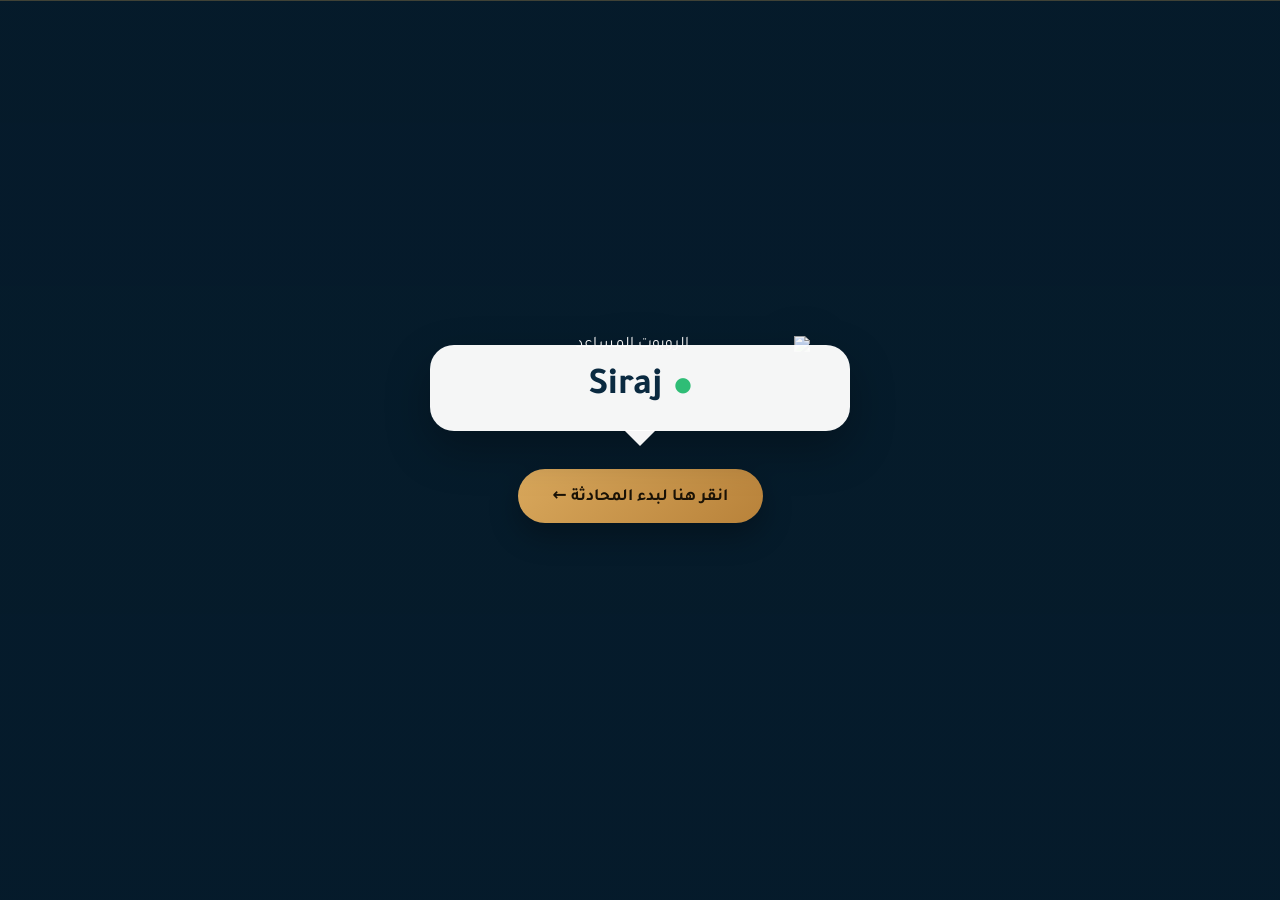
==== index.html @ a5844edb "Add files via upload" ====
<!doctype html>
<html lang="ar" dir="rtl">
<head>
  <meta charset="utf-8">
  <meta name="viewport" content="width=device-width, initial-scale=1.0">
  <meta name="theme-color" content="#051a25">
  <title>Siraj</title>
  <link rel="preconnect" href="https://fonts.googleapis.com">
  <link rel="preconnect" href="https://fonts.gstatic.com" crossorigin>
  <link href="https://fonts.googleapis.com/css2?family=Tajawal:wght@400;500;700;800&display=swap" rel="stylesheet">
  <link rel="stylesheet" href="style.css">
</head>
<body>
  <header class="top-logos">
    <img src="assets/header-pattern.png" alt="" role="presentation">
  </header>

  <main>
    <section id="home" class="screen home-screen">
      <div class="home-content">
        <img class="robot hero-robot" src="assets/robot.png" alt="الروبوت المساعد">
        <div class="chat-bubble hero-bubble">
          <span class="bot-dot">●</span>
          <div>
            <h1>Siraj</h1>
            
          </div>
        </div>
        <button id="startBtn" class="primary-btn">انقر هنا لبدء المحادثة <span>←</span></button>
      </div>
    </section>

    <section id="chat" class="screen chat-screen hidden">
      <div class="chat-shell">
        <div class="chat-header">
          <div class="bot-avatar"><img src="assets/robot.png" alt=""></div>
          <div>
            <strong>Siraj</strong>
            <small>مساعدك الذكي للتعرّف على القيم الإسلامية، وفهم مبادئها وأثرها في بناء الفرد والمجتمع.</small>
          </div>
          <button id="backBtn" class="back-btn" aria-label="العودة">↩</button>
        </div>

        <div class="intro-message">
          <div class="mini-avatar"><img src="assets/robot.png" alt=""></div>
          <div class="message bot-message">
            أهلًا بك! هنا تبدأ رحلتك نحو فهم القيم والأخلاق الإسلامية
          </div>
        </div>

        <div id="questions" class="questions"></div>
        <div class="source-note">عمل الطالبات: ريتاج سعيد، لمار وليد، وفاء سعد، جوري ابراهيم، غلا راجح</div>
      </div>
    </section>
  </main>

  <script src="script.js"></script>
</body>
</html>
---- style.css ----
* { box-sizing: border-box; }

:root {
  --green: #0a2a40;
  --green-2: #075b50;
  --green-3: #0b7a68;
  --mint: #dfffe9;
  --white: #ffffff;
  --gold: #e7c86e;
  --ink: #102c2a;
}

html, body {
  margin: 0;
  min-height: 100%;
  font-family: "Tajawal", system-ui, sans-serif;
  background: #061c2c;
  color: var(--white);
}

body {
  min-height: 100vh;
  min-height: 100dvh;
  display: flex;
  flex-direction: column;
  overflow-x: hidden;
  isolation: isolate;
}

/* fixed background layer (works on iOS, unlike background-attachment: fixed) */
body::before {
  content: "";
  position: fixed;
  inset: 0;
  z-index: -1;
  background:
    linear-gradient(180deg, rgba(4, 22, 36, .12), rgba(4, 22, 36, .08)),
    url("assets/background.png") center bottom / cover no-repeat;
}

main {
  flex: 1;
  display: flex;
  flex-direction: column;
}

.top-logos {
  position: relative;
  z-index: 20;
  width: 100%;
  background: #051a25;
  border-bottom: 1px solid rgba(214,168,98,.28);
}

.top-logos img {
  display: block;
  width: 100%;
  height: auto;
  max-height: 150px;
  object-fit: cover;
  object-position: center;
}

.screen {
  flex: 1;
  position: relative;
}

.home-screen {
  display: grid;
  place-items: center;
  padding: 28px 18px 70px;
}

.home-content {
  width: min(760px, 100%);
  display: flex;
  flex-direction: column;
  align-items: center;
  text-align: center;
}

.hero-robot {
  width: min(340px, 70vw);
  max-height: 410px;
  object-fit: contain;
  filter: drop-shadow(0 20px 30px rgba(0,0,0,.35));
  margin-bottom: -10px;
}

.chat-bubble {
  position: relative;
  background: rgba(255,255,255,.96);
  color: var(--ink);
  border-radius: 24px;
  box-shadow: 0 18px 45px rgba(0,0,0,.28);
}

.hero-bubble {
  width: min(420px, 92%);
  padding: 20px 28px;
  display: flex;
  gap: 12px;
  align-items: center;
  justify-content: center;
  text-align: center;
}

.hero-bubble::after {
  content: "";
  position: absolute;
  bottom: -15px;
  left: 50%;
  transform: translateX(-50%);
  border-width: 16px 16px 0;
  border-style: solid;
  border-color: rgba(255,255,255,.96) transparent transparent;
}

.bot-dot {
  color: #2fbd76;
  font-size: 20px;
  line-height: 1;
}

.hero-bubble h1 {
  margin: 0;
  font-size: clamp(25px, 5vw, 38px);
  color: var(--green);
}

.hero-bubble p {
  margin: 0;
  font-size: clamp(15px, 2.6vw, 19px);
  line-height: 1.8;
}

.primary-btn {
  margin-top: 38px;
  border: 0;
  border-radius: 999px;
  padding: 15px 28px;
  min-width: 245px;
  background: linear-gradient(135deg, #d9a85c, #b8823a);
  color: #1a1206;
  font: inherit;
  font-weight: 700;
  font-size: 17px;
  cursor: pointer;
  box-shadow: 0 12px 30px rgba(0,0,0,.3);
  transition: transform .2s, filter .2s;
}

.primary-btn:hover { transform: translateY(-2px); filter: brightness(1.08); }
.primary-btn:active { transform: translateY(0); }

.chat-screen {
  padding: 30px 16px 70px;
}

.chat-shell {
  width: min(920px, 100%);
  margin: 0 auto;
  background: rgba(4, 24, 40, .78);
  border: 1px solid rgba(217,168,92,.28);
  border-radius: 28px;
  overflow: hidden;
  box-shadow: 0 25px 70px rgba(0,0,0,.35);
  backdrop-filter: blur(10px);
}

.chat-header {
  display: flex;
  align-items: center;
  gap: 13px;
  padding: 15px 18px;
  background: rgba(0,0,0,.32);
  border-bottom: 1px solid rgba(255,255,255,.10);
}

.chat-header strong { display: block; font-size: 18px; }
.chat-header small { display: block; opacity: .72; margin-top: 2px; }

.bot-avatar {
  width: 48px;
  height: 48px;
  border-radius: 50%;
  background: #effff5;
  overflow: hidden;
  flex: 0 0 auto;
}
.bot-avatar img {
  width: 100%;
  height: 100%;
  object-fit: cover;
  object-position: 50% 28%;
}

.back-btn {
  margin-right: auto;
  width: 42px;
  height: 42px;
  border-radius: 50%;
  border: 1px solid rgba(255,255,255,.18);
  color: white;
  background: rgba(255,255,255,.08);
  cursor: pointer;
  font-size: 20px;
}

.intro-message {
  display: flex;
  align-items: flex-end;
  gap: 10px;
  padding: 25px 20px 12px;
}

.mini-avatar {
  width: 42px;
  height: 42px;
  overflow: hidden;
  border-radius: 50%;
  background: white;
  flex: 0 0 auto;
}
.mini-avatar img {
  width: 100%;
  height: 100%;
  object-fit: cover;
  object-position: 50% 25%;
}

.message {
  max-width: 85%;
  padding: 13px 17px;
  border-radius: 18px 18px 18px 4px;
  line-height: 1.9;
}

.bot-message {
  background: rgba(240,246,252,.97);
  color: #12283a;
}

.questions {
  display: flex;
  flex-direction: column;
  gap: 12px;
  padding: 12px 20px 20px;
}

.question-card {
  width: 100%;
  border: 1px solid rgba(217,168,92,.28);
  border-radius: 18px;
  background: rgba(14, 52, 78, .70);
  color: white;
  padding: 15px 17px;
  text-align: right;
  font: inherit;
  line-height: 1.75;
  cursor: pointer;
  transition: background .2s, transform .2s, border-color .2s;
}

.question-card:hover {
  background: rgba(30, 78, 112, .90);
  border-color: rgba(217,168,92,.70);
  transform: translateY(-1px);
}

.question-card .q-icon {
  display: inline-flex;
  width: 28px;
  height: 28px;
  align-items: center;
  justify-content: center;
  border-radius: 50%;
  background: rgba(255,255,255,.12);
  margin-left: 8px;
}

.answer-wrap {
  display: flex;
  gap: 10px;
  align-items: flex-start;
  margin-top: -2px;
  margin-bottom: 5px;
}

.answer-wrap .mini-avatar {
  width: 36px;
  height: 36px;
  margin-top: 4px;
}

.answer {
  flex: 1;
  background: rgba(244,248,253,.98);
  color: #12283a;
  border-radius: 4px 18px 18px 18px;
  padding: 15px 17px;
  line-height: 1.95;
  box-shadow: 0 7px 20px rgba(0,0,0,.14);
  animation: appear .28s ease;
}

.answer strong { color: #0a2a40; }
.answer a {
  color: #9a6a24;
  font-weight: 700;
  text-decoration: none;
}
.answer a:hover { text-decoration: underline; }

.source {
  margin-top: 9px;
  padding-top: 8px;
  border-top: 1px solid rgba(10,42,64,.14);
  font-size: 12px;
  opacity: .78;
}

.source-note {
  text-align: center;
  font-size: 12px;
  opacity: .6;
  padding: 3px 20px 22px;
}

.hidden { display: none !important; }

@keyframes appear {
  from { opacity: 0; transform: translateY(6px); }
  to { opacity: 1; transform: translateY(0); }
}

@media (max-width: 650px) {
  .top-logos img { max-height: 105px; object-fit: cover; }
  .home-screen { padding-top: 22px; }
  .hero-robot { width: min(285px, 72vw); max-height: 340px; }
  .hero-bubble { padding: 18px 18px; border-radius: 20px; }
  .chat-screen { padding: 15px 10px 45px; }
  .chat-shell { border-radius: 20px; }
  .questions { padding: 10px 12px 15px; }
  .intro-message { padding: 18px 12px 10px; }
  .message { max-width: 88%; }
}

@media (prefers-reduced-motion: reduce) {
  * { scroll-behavior: auto !important; animation: none !important; transition: none !important; }
}

@media (max-height: 760px) and (min-width: 651px) {
  .hero-robot { width: min(260px, 40vh); }
  .primary-btn { margin-top: 28px; }
}

@media (min-width: 1100px) {
  .chat-shell { width: min(980px, 100%); }
}
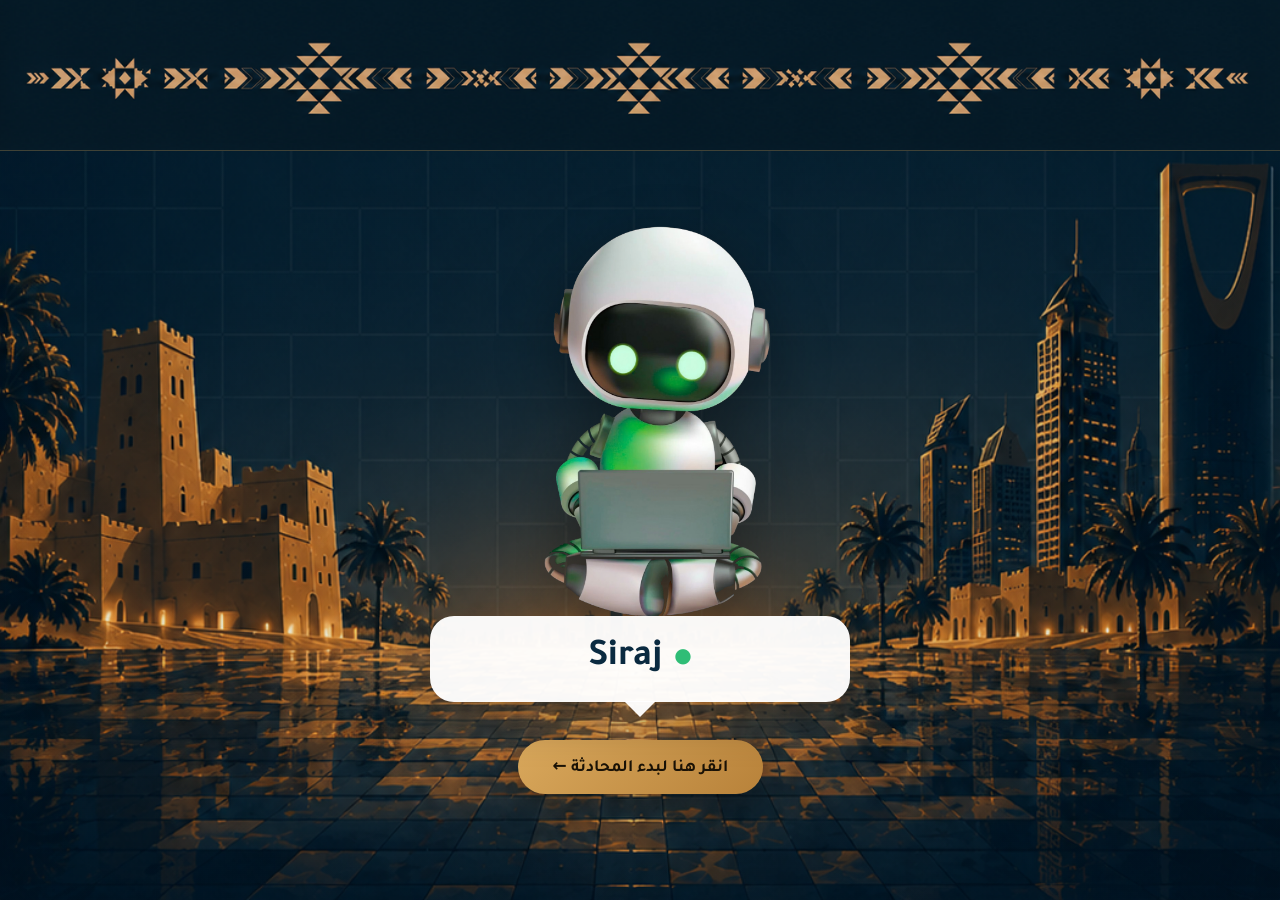
==== commit 2a7265c2: "Add files via upload" ====
--- a/index.html
+++ b/index.html
@@ -12,13 +12,13 @@
 </head>
 <body>
   <header class="top-logos">
-    <img src="assets/header-pattern.png" alt="" role="presentation">
+    <img src="header-pattern.png" alt="" role="presentation">
   </header>
 
   <main>
     <section id="home" class="screen home-screen">
       <div class="home-content">
-        <img class="robot hero-robot" src="assets/robot.png" alt="الروبوت المساعد">
+        <img class="robot hero-robot" src="robot.png" alt="الروبوت المساعد">
         <div class="chat-bubble hero-bubble">
           <span class="bot-dot">●</span>
           <div>
@@ -33,7 +33,7 @@
     <section id="chat" class="screen chat-screen hidden">
       <div class="chat-shell">
         <div class="chat-header">
-          <div class="bot-avatar"><img src="assets/robot.png" alt=""></div>
+          <div class="bot-avatar"><img src="robot.png" alt=""></div>
           <div>
             <strong>Siraj</strong>
             <small>مساعدك الذكي للتعرّف على القيم الإسلامية، وفهم مبادئها وأثرها في بناء الفرد والمجتمع.</small>
@@ -42,7 +42,7 @@
         </div>
 
         <div class="intro-message">
-          <div class="mini-avatar"><img src="assets/robot.png" alt=""></div>
+          <div class="mini-avatar"><img src="robot.png" alt=""></div>
           <div class="message bot-message">
             أهلًا بك! هنا تبدأ رحلتك نحو فهم القيم والأخلاق الإسلامية
           </div>
--- a/style.css
+++ b/style.css
@@ -35,7 +35,7 @@
   z-index: -1;
   background:
     linear-gradient(180deg, rgba(4, 22, 36, .12), rgba(4, 22, 36, .08)),
-    url("assets/background.png") center bottom / cover no-repeat;
+    url("background.png") center bottom / cover no-repeat;
 }
 
 main {
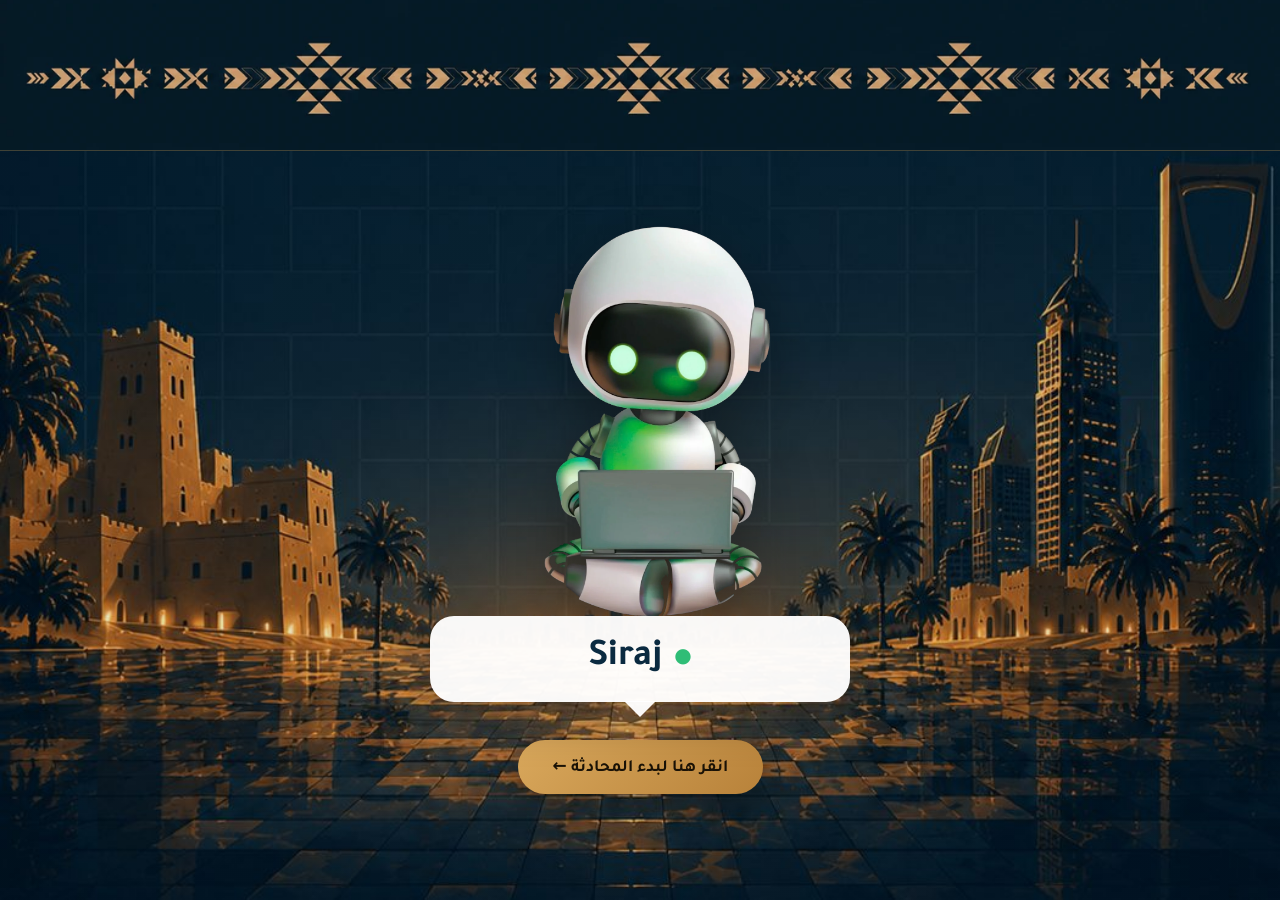
==== commit 11d0f649: "Rename index (1).html to index.html" ====
--- a/index.html
+++ b/index.html
@@ -8,17 +8,380 @@
   <link rel="preconnect" href="https://fonts.googleapis.com">
   <link rel="preconnect" href="https://fonts.gstatic.com" crossorigin>
   <link href="https://fonts.googleapis.com/css2?family=Tajawal:wght@400;500;700;800&display=swap" rel="stylesheet">
-  <link rel="stylesheet" href="style.css">
+  <style>
+* { box-sizing: border-box; }
+
+:root {
+  --green: #0a2a40;
+  --green-2: #075b50;
+  --green-3: #0b7a68;
+  --mint: #dfffe9;
+  --white: #ffffff;
+  --gold: #e7c86e;
+  --ink: #102c2a;
+}
+
+html, body {
+  margin: 0;
+  min-height: 100%;
+  font-family: "Tajawal", system-ui, sans-serif;
+  background: #061c2c;
+  color: var(--white);
+}
+
+body {
+  min-height: 100vh;
+  min-height: 100dvh;
+  display: flex;
+  flex-direction: column;
+  overflow-x: hidden;
+  isolation: isolate;
+}
+
+/* fixed background layer (works on iOS, unlike background-attachment: fixed) */
+body::before {
+  content: "";
+  position: fixed;
+  inset: 0;
+  z-index: -1;
+  background:
+    linear-gradient(180deg, rgba(4, 22, 36, .12), rgba(4, 22, 36, .08)),
+    url("[data-uri]") center bottom / cover no-repeat;
+}
+
+main {
+  flex: 1;
+  display: flex;
+  flex-direction: column;
+}
+
+.top-logos {
+  position: relative;
+  z-index: 20;
+  width: 100%;
+  background: #051a25;
+  border-bottom: 1px solid rgba(214,168,98,.28);
+}
+
+.top-logos img {
+  display: block;
+  width: 100%;
+  height: auto;
+  max-height: 150px;
+  object-fit: cover;
+  object-position: center;
+}
+
+.screen {
+  flex: 1;
+  position: relative;
+}
+
+.home-screen {
+  display: grid;
+  place-items: center;
+  padding: 28px 18px 70px;
+}
+
+.home-content {
+  width: min(760px, 100%);
+  display: flex;
+  flex-direction: column;
+  align-items: center;
+  text-align: center;
+}
+
+.hero-robot {
+  width: min(340px, 70vw);
+  max-height: 410px;
+  object-fit: contain;
+  filter: drop-shadow(0 20px 30px rgba(0,0,0,.35));
+  margin-bottom: -10px;
+}
+
+.chat-bubble {
+  position: relative;
+  background: rgba(255,255,255,.96);
+  color: var(--ink);
+  border-radius: 24px;
+  box-shadow: 0 18px 45px rgba(0,0,0,.28);
+}
+
+.hero-bubble {
+  width: min(420px, 92%);
+  padding: 20px 28px;
+  display: flex;
+  gap: 12px;
+  align-items: center;
+  justify-content: center;
+  text-align: center;
+}
+
+.hero-bubble::after {
+  content: "";
+  position: absolute;
+  bottom: -15px;
+  left: 50%;
+  transform: translateX(-50%);
+  border-width: 16px 16px 0;
+  border-style: solid;
+  border-color: rgba(255,255,255,.96) transparent transparent;
+}
+
+.bot-dot {
+  color: #2fbd76;
+  font-size: 20px;
+  line-height: 1;
+}
+
+.hero-bubble h1 {
+  margin: 0;
+  font-size: clamp(25px, 5vw, 38px);
+  color: var(--green);
+}
+
+.hero-bubble p {
+  margin: 0;
+  font-size: clamp(15px, 2.6vw, 19px);
+  line-height: 1.8;
+}
+
+.primary-btn {
+  margin-top: 38px;
+  border: 0;
+  border-radius: 999px;
+  padding: 15px 28px;
+  min-width: 245px;
+  background: linear-gradient(135deg, #d9a85c, #b8823a);
+  color: #1a1206;
+  font: inherit;
+  font-weight: 700;
+  font-size: 17px;
+  cursor: pointer;
+  box-shadow: 0 12px 30px rgba(0,0,0,.3);
+  transition: transform .2s, filter .2s;
+}
+
+.primary-btn:hover { transform: translateY(-2px); filter: brightness(1.08); }
+.primary-btn:active { transform: translateY(0); }
+
+.chat-screen {
+  padding: 30px 16px 70px;
+}
+
+.chat-shell {
+  width: min(920px, 100%);
+  margin: 0 auto;
+  background: rgba(4, 24, 40, .78);
+  border: 1px solid rgba(217,168,92,.28);
+  border-radius: 28px;
+  overflow: hidden;
+  box-shadow: 0 25px 70px rgba(0,0,0,.35);
+  backdrop-filter: blur(10px);
+}
+
+.chat-header {
+  display: flex;
+  align-items: center;
+  gap: 13px;
+  padding: 15px 18px;
+  background: rgba(0,0,0,.32);
+  border-bottom: 1px solid rgba(255,255,255,.10);
+}
+
+.chat-header strong { display: block; font-size: 18px; }
+.chat-header small { display: block; opacity: .72; margin-top: 2px; }
+
+.bot-avatar {
+  width: 48px;
+  height: 48px;
+  border-radius: 50%;
+  background: #effff5;
+  overflow: hidden;
+  flex: 0 0 auto;
+}
+.bot-avatar img {
+  width: 100%;
+  height: 100%;
+  object-fit: cover;
+  object-position: 50% 28%;
+}
+
+.back-btn {
+  margin-right: auto;
+  width: 42px;
+  height: 42px;
+  border-radius: 50%;
+  border: 1px solid rgba(255,255,255,.18);
+  color: white;
+  background: rgba(255,255,255,.08);
+  cursor: pointer;
+  font-size: 20px;
+}
+
+.intro-message {
+  display: flex;
+  align-items: flex-end;
+  gap: 10px;
+  padding: 25px 20px 12px;
+}
+
+.mini-avatar {
+  width: 42px;
+  height: 42px;
+  overflow: hidden;
+  border-radius: 50%;
+  background: white;
+  flex: 0 0 auto;
+}
+.mini-avatar img {
+  width: 100%;
+  height: 100%;
+  object-fit: cover;
+  object-position: 50% 25%;
+}
+
+.message {
+  max-width: 85%;
+  padding: 13px 17px;
+  border-radius: 18px 18px 18px 4px;
+  line-height: 1.9;
+}
+
+.bot-message {
+  background: rgba(240,246,252,.97);
+  color: #12283a;
+}
+
+.questions {
+  display: flex;
+  flex-direction: column;
+  gap: 12px;
+  padding: 12px 20px 20px;
+}
+
+.question-card {
+  width: 100%;
+  border: 1px solid rgba(217,168,92,.28);
+  border-radius: 18px;
+  background: rgba(14, 52, 78, .70);
+  color: white;
+  padding: 15px 17px;
+  text-align: right;
+  font: inherit;
+  line-height: 1.75;
+  cursor: pointer;
+  transition: background .2s, transform .2s, border-color .2s;
+}
+
+.question-card:hover {
+  background: rgba(30, 78, 112, .90);
+  border-color: rgba(217,168,92,.70);
+  transform: translateY(-1px);
+}
+
+.question-card .q-icon {
+  display: inline-flex;
+  width: 28px;
+  height: 28px;
+  align-items: center;
+  justify-content: center;
+  border-radius: 50%;
+  background: rgba(255,255,255,.12);
+  margin-left: 8px;
+}
+
+.answer-wrap {
+  display: flex;
+  gap: 10px;
+  align-items: flex-start;
+  margin-top: -2px;
+  margin-bottom: 5px;
+}
+
+.answer-wrap .mini-avatar {
+  width: 36px;
+  height: 36px;
+  margin-top: 4px;
+}
+
+.answer {
+  flex: 1;
+  background: rgba(244,248,253,.98);
+  color: #12283a;
+  border-radius: 4px 18px 18px 18px;
+  padding: 15px 17px;
+  line-height: 1.95;
+  box-shadow: 0 7px 20px rgba(0,0,0,.14);
+  animation: appear .28s ease;
+}
+
+.answer strong { color: #0a2a40; }
+.answer a {
+  color: #9a6a24;
+  font-weight: 700;
+  text-decoration: none;
+}
+.answer a:hover { text-decoration: underline; }
+
+.source {
+  margin-top: 9px;
+  padding-top: 8px;
+  border-top: 1px solid rgba(10,42,64,.14);
+  font-size: 12px;
+  opacity: .78;
+}
+
+.source-note {
+  text-align: center;
+  font-size: 12px;
+  opacity: .6;
+  padding: 3px 20px 22px;
+}
+
+.hidden { display: none !important; }
+
+@keyframes appear {
+  from { opacity: 0; transform: translateY(6px); }
+  to { opacity: 1; transform: translateY(0); }
+}
+
+@media (max-width: 650px) {
+  .top-logos img { max-height: 105px; object-fit: cover; }
+  .home-screen { padding-top: 22px; }
+  .hero-robot { width: min(285px, 72vw); max-height: 340px; }
+  .hero-bubble { padding: 18px 18px; border-radius: 20px; }
+  .chat-screen { padding: 15px 10px 45px; }
+  .chat-shell { border-radius: 20px; }
+  .questions { padding: 10px 12px 15px; }
+  .intro-message { padding: 18px 12px 10px; }
+  .message { max-width: 88%; }
+}
+
+@media (prefers-reduced-motion: reduce) {
+  * { scroll-behavior: auto !important; animation: none !important; transition: none !important; }
+}
+
+@media (max-height: 760px) and (min-width: 651px) {
+  .hero-robot { width: min(260px, 40vh); }
+  .primary-btn { margin-top: 28px; }
+}
+
+@media (min-width: 1100px) {
+  .chat-shell { width: min(980px, 100%); }
+}
+
+</style>
 </head>
 <body>
   <header class="top-logos">
-    <img src="header-pattern.png" alt="" role="presentation">
+    <img src="[data-uri]" alt="" role="presentation">
   </header>
 
   <main>
     <section id="home" class="screen home-screen">
       <div class="home-content">
-        <img class="robot hero-robot" src="robot.png" alt="الروبوت المساعد">
+        <img class="robot hero-robot" src="[data-uri]" alt="الروبوت المساعد">
         <div class="chat-bubble hero-bubble">
           <span class="bot-dot">●</span>
           <div>
@@ -33,7 +396,7 @@
     <section id="chat" class="screen chat-screen hidden">
       <div class="chat-shell">
         <div class="chat-header">
-          <div class="bot-avatar"><img src="robot.png" alt=""></div>
+          <div class="bot-avatar"><img src="[data-uri]